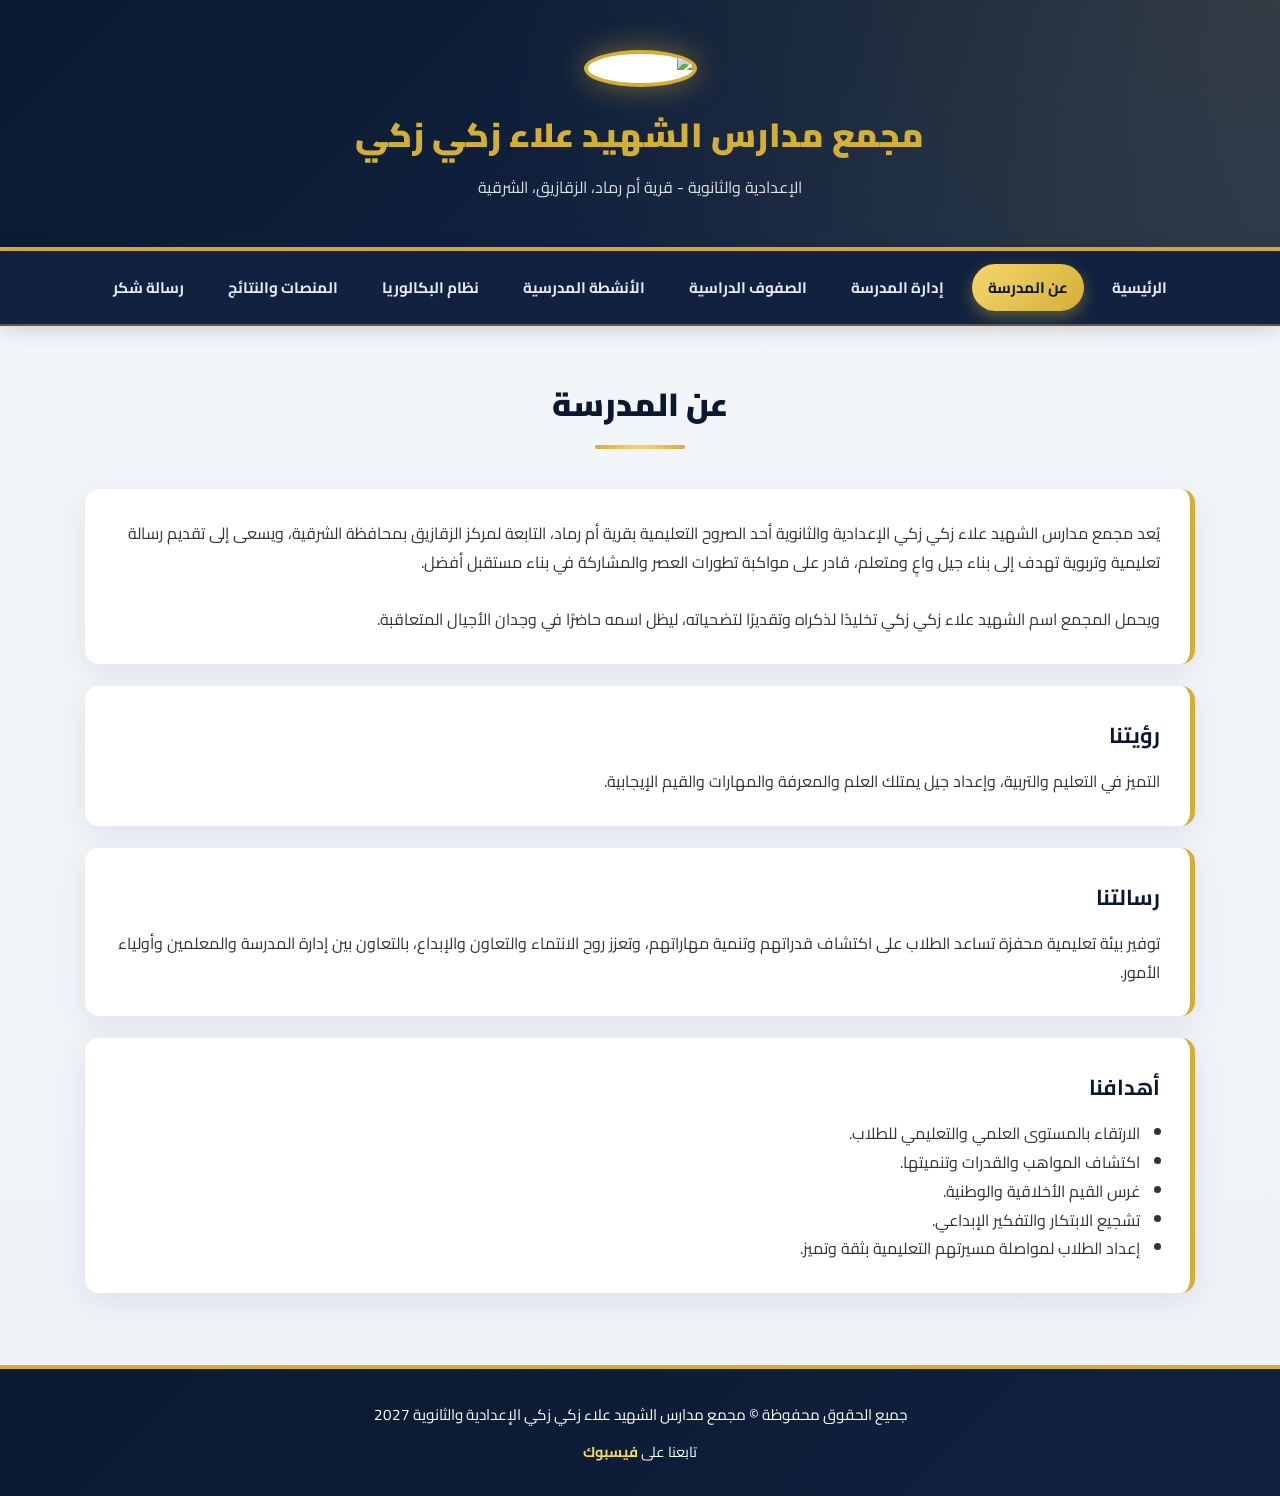
==== about.html @ 5e138547 "Add about page for the school This HTML file provides information about the school, including its vi" ====
<!DOCTYPE html>
<html lang="ar" dir="rtl">
<head>
    <meta charset="UTF-8">
    <meta name="viewport" content="width=device-width, initial-scale=1.0">
    <title>عن المدرسة - مجمع مدارس الشهيد علاء زكي زكي</title>
    <link href="https://fonts.googleapis.com/css2?family=Cairo:wght@400;700;900&display=swap" rel="stylesheet">
    <link rel="stylesheet" href="style.css">
</head>
<body>

    <header>
        <img src="logo.jpg" alt="لوجو المدرسة">
        <h1>مجمع مدارس الشهيد علاء زكي زكي</h1>
        <p>الإعدادية والثانوية - قرية أم رماد، الزقازيق، الشرقية</p>
    </header>

    <nav>
        <ul>
            <li><a href="index.html">الرئيسية</a></li>
            <li><a href="about.html" class="active">عن المدرسة</a></li>
            <li><a href="management.html">إدارة المدرسة</a></li>
            <li><a href="grades.html">الصفوف الدراسية</a></li>
            <li><a href="activities.html">الأنشطة المدرسية</a></li>
            <li><a href="baccalaureate.html">نظام البكالوريا</a></li>
            <li><a href="platforms.html">المنصات والنتائج</a></li>
            <li><a href="thanks.html">رسالة شكر</a></li>
        </ul>
    </nav>

    <div class="container">
        <h2 class="section-title">عن المدرسة</h2>
        <div class="card">
            <p>يُعد مجمع مدارس الشهيد علاء زكي زكي الإعدادية والثانوية أحد الصروح التعليمية بقرية أم رماد، التابعة لمركز الزقازيق بمحافظة الشرقية، ويسعى إلى تقديم رسالة تعليمية وتربوية تهدف إلى بناء جيل واعٍ ومتعلم، قادر على مواكبة تطورات العصر والمشاركة في بناء مستقبل أفضل.</p>
            <br>
            <p>ويحمل المجمع اسم الشهيد علاء زكي زكي تخليدًا لذكراه وتقديرًا لتضحياته، ليظل اسمه حاضرًا في وجدان الأجيال المتعاقبة.</p>
        </div>
        <div class="card">
            <h3>رؤيتنا</h3>
            <p>التميز في التعليم والتربية، وإعداد جيل يمتلك العلم والمعرفة والمهارات والقيم الإيجابية.</p>
        </div>
        <div class="card">
            <h3>رسالتنا</h3>
            <p>توفير بيئة تعليمية محفزة تساعد الطلاب على اكتشاف قدراتهم وتنمية مهاراتهم، وتعزز روح الانتماء والتعاون والإبداع، بالتعاون بين إدارة المدرسة والمعلمين وأولياء الأمور.</p>
        </div>
        <div class="card">
            <h3>أهدافنا</h3>
            <ul style="padding-right: 20px;">
                <li>الارتقاء بالمستوى العلمي والتعليمي للطلاب.</li>
                <li>اكتشاف المواهب والقدرات وتنميتها.</li>
                <li>غرس القيم الأخلاقية والوطنية.</li>
                <li>تشجيع الابتكار والتفكير الإبداعي.</li>
                <li>إعداد الطلاب لمواصلة مسيرتهم التعليمية بثقة وتميز.</li>
            </ul>
        </div>
    </div>

    <footer>
        <p>جميع الحقوق محفوظة © مجمع مدارس الشهيد علاء زكي زكي الإعدادية والثانوية 2027</p>
        <p style="margin-top: 10px; font-size: 0.9rem;">تابعنا على <a href="https://www.facebook.com/share/1ChkDVqz6g/" target="_blank">فيسبوك</a></p>
    </footer>

</body>
</html>
---- style.css ----
/* style.css - النسخة المحسنة */
:root {
    --gold: #d4af37;
    --gold-light: #f4d76b;
    --dark-blue: #0a192f;
    --blue-mid: #112240;
    --light-bg: #f4f6f9;
    --text-color: #333;
    --shadow-soft: 0 8px 30px rgba(10, 25, 47, 0.08);
    --shadow-hover: 0 15px 40px rgba(10, 25, 47, 0.15);
    --radius: 14px;
}

* { margin: 0; padding: 0; box-sizing: border-box; font-family: 'Cairo', sans-serif; }

html { scroll-behavior: smooth; }

body { 
    background: linear-gradient(180deg, #f4f6f9 0%, #eef2f7 100%);
    color: var(--text-color); 
    line-height: 1.8;
    min-height: 100vh;
    display: flex;
    flex-direction: column;
}

/* ===== Header ===== */
header { 
    background: linear-gradient(135deg, #0a192f 0%, #112240 60%, #1a2d4d 100%);
    color: white; 
    text-align: center; 
    padding: 50px 20px 45px;
    position: relative;
    overflow: hidden;
    border-bottom: 4px solid var(--gold);
}

header::before {
    content: '';
    position: absolute;
    inset: 0;
    background: radial-gradient(circle at top right, rgba(212, 175, 55, 0.15), transparent 60%);
    pointer-events: none;
}

header img { 
    width: 130px; 
    height: 130px; 
    border-radius: 50%; 
    border: 4px solid var(--gold); 
    margin-bottom: 18px; 
    object-fit: cover; 
    background: white;
    box-shadow: 0 0 30px rgba(212, 175, 55, 0.5);
    position: relative;
    z-index: 1;
    transition: transform 0.4s ease;
}

header img:hover { transform: scale(1.05) rotate(3deg); }

header h1 { 
    font-size: 2.1rem; 
    color: var(--gold); 
    margin-bottom: 8px;
    font-weight: 900;
    letter-spacing: 0.5px;
    position: relative;
    z-index: 1;
}

header p { 
    font-size: 1rem; 
    opacity: 0.85; 
    position: relative;
    z-index: 1;
}

/* ===== Nav ===== */
nav { 
    background-color: var(--blue-mid);
    position: sticky; 
    top: 0; 
    z-index: 1000; 
    box-shadow: 0 4px 20px rgba(0,0,0,0.15);
    border-bottom: 2px solid rgba(212, 175, 55, 0.4);
}

nav ul { 
    display: flex; 
    justify-content: center; 
    flex-wrap: wrap; 
    list-style: none; 
    padding: 8px 10px;
}

nav ul li { margin: 5px 6px; }

nav ul li a { 
    color: #e6e9f0; 
    text-decoration: none; 
    font-weight: 700; 
    padding: 10px 16px; 
    border-radius: 30px;
    transition: all 0.3s ease;
    display: inline-block;
    font-size: 0.95rem;
}

nav ul li a:hover { 
    color: var(--dark-blue); 
    background: linear-gradient(135deg, var(--gold-light), var(--gold));
    transform: translateY(-2px);
    box-shadow: 0 6px 15px rgba(212, 175, 55, 0.4);
}

nav ul li a.active {
    color: var(--dark-blue);
    background: linear-gradient(135deg, var(--gold-light), var(--gold));
    box-shadow: 0 6px 15px rgba(212, 175, 55, 0.4);
}

/* ===== Container ===== */
.container { 
    flex: 1;
    max-width: 1150px; 
    margin: 50px auto; 
    padding: 0 20px;
    animation: fadeInUp 0.7s ease;
}

@keyframes fadeInUp {
    from { opacity: 0; transform: translateY(25px); }
    to { opacity: 1; transform: translateY(0); }
}

.section-title { 
    text-align: center; 
    font-size: 2rem; 
    color: var(--dark-blue); 
    margin-bottom: 40px;
    position: relative; 
    padding-bottom: 15px;
    font-weight: 900;
}

.section-title::after { 
    content: ''; 
    width: 90px; 
    height: 4px; 
    background: linear-gradient(90deg, var(--gold), var(--gold-light), var(--gold));
    position: absolute; 
    bottom: 0; 
    right: 50%; 
    transform: translateX(50%);
    border-radius: 4px;
}

/* ===== Cards ===== */
.card { 
    background: white;
    padding: 30px; 
    border-radius: var(--radius); 
    box-shadow: var(--shadow-soft);
    margin-bottom: 22px; 
    border-right: 5px solid var(--gold);
    transition: all 0.3s ease;
}

.card:hover {
    transform: translateY(-3px);
    box-shadow: var(--shadow-hover);
}

.card h3 { 
    color: var(--dark-blue); 
    margin-bottom: 12px;
    font-size: 1.35rem;
}

/* ===== Grades Grid ===== */
.grades-grid { 
    display: grid; 
    grid-template-columns: repeat(auto-fit, minmax(220px, 1fr)); 
    gap: 22px; 
}

.grade-item { 
    background: linear-gradient(135deg, var(--dark-blue), var(--blue-mid));
    color: white; 
    text-align: center; 
    padding: 28px 20px; 
    border-radius: var(--radius); 
    font-weight: 700; 
    font-size: 1.1rem;
    transition: all 0.35s ease;
    border: 2px solid transparent;
    cursor: default;
    box-shadow: var(--shadow-soft);
}

.grade-item:hover { 
    background: linear-gradient(135deg, var(--gold-light), var(--gold));
    color: var(--dark-blue); 
    border-color: var(--dark-blue);
    transform: translateY(-6px) scale(1.02);
    box-shadow: 0 15px 35px rgba(212, 175, 55, 0.4);
}

/* ===== Tables ===== */
table { 
    width: 100%; 
    border-collapse: collapse; 
    margin: 25px 0; 
    background: white; 
    border-radius: var(--radius);
    overflow: hidden;
    box-shadow: var(--shadow-soft);
}

th, td { 
    padding: 16px 18px; 
    text-align: right; 
    border-bottom: 1px solid #e8ecf1;
}

th { 
    background: linear-gradient(135deg, var(--dark-blue), var(--blue-mid));
    color: white;
    font-weight: 700;
}

tbody tr { transition: background 0.25s ease; }
tbody tr:hover { background-color: #f6f9fc; }
tbody tr:last-child td { border-bottom: none; }

/* ===== Accordion ===== */
.accordion { 
    background: white; 
    color: var(--dark-blue); 
    cursor: pointer; 
    padding: 20px 22px;
    width: 100%; 
    border: none; 
    text-align: right; 
    outline: none; 
    font-size: 1.05rem; 
    font-weight: 700; 
    transition: all 0.35s ease; 
    margin-bottom: 12px; 
    border-radius: var(--radius); 
    box-shadow: var(--shadow-soft);
    border-right: 5px solid var(--gold);
    position: relative;
}

.accordion::after {
    content: '+';
    position: absolute;
    left: 22px;
    font-size: 1.6rem;
    font-weight: 900;
    color: var(--gold);
    transition: transform 0.3s ease;
}

.accordion.active::after {
    content: '−';
}

.accordion:hover { 
    background-color: #f6f9fc; 
    transform: translateX(-4px);
}

.panel { 
    padding: 0 22px; 
    display: none; 
    background: white; 
    overflow: hidden; 
    margin-bottom: 12px;
    border-radius: var(--radius);
    box-shadow: var(--shadow-soft);
}

.panel p, .panel ul { padding: 12px 0; }
.panel ul { padding-right: 22px; }
.panel h3 { color: var(--dark-blue); margin-top: 15px; }

/* ===== Links Grid ===== */
.links-grid { 
    display: grid; 
    grid-template-columns: repeat(auto-fit, minmax(250px, 1fr)); 
    gap: 22px; 
}

.link-card { 
    background: white; 
    text-align: center; 
    padding: 30px 20px; 
    border-radius: var(--radius); 
    box-shadow: var(--shadow-soft);
    text-decoration: none; 
    color: var(--dark-blue); 
    transition: all 0.35s ease;
    border-top: 5px solid var(--gold);
    display: flex; 
    flex-direction: column; 
    justify-content: center; 
    align-items: center;
    position: relative;
    overflow: hidden;
}

.link-card::before {
    content: '';
    position: absolute;
    inset: 0;
    background: linear-gradient(135deg, rgba(212,175,55,0.08), transparent);
    opacity: 0;
    transition: opacity 0.3s;
}

.link-card:hover::before { opacity: 1; }

.link-card:hover { 
    transform: translateY(-8px); 
    box-shadow: var(--shadow-hover);
}

.link-card h3 { 
    font-size: 1.2rem; 
    margin-bottom: 8px;
    position: relative;
    z-index: 1;
}

.link-card p { 
    font-size: 0.9rem; 
    color: #666;
    position: relative;
    z-index: 1;
}

/* ===== Activities Grid ===== */
.activities-grid { 
    display: grid; 
    grid-template-columns: repeat(auto-fit, minmax(280px, 1fr)); 
    gap: 25px; 
}

.activity-card { 
    background: white; 
    border-radius: var(--radius); 
    overflow: hidden;
    box-shadow: var(--shadow-soft);
    transition: all 0.35s ease;
    border-bottom: 5px solid var(--gold);
}

.activity-card:hover { 
    transform: translateY(-8px); 
    box-shadow: var(--shadow-hover);
}

.activity-icon { 
    background: linear-gradient(135deg, var(--dark-blue), var(--blue-mid));
    color: var(--gold);
    font-size: 2.5rem;
    text-align: center;
    padding: 30px;
}

.activity-content { padding: 25px; }
.activity-content h3 { color: var(--dark-blue); margin-bottom: 10px; font-size: 1.25rem; }
.activity-content p { color: #555; font-size: 0.95rem; }

/* ===== Management Page ===== */
.manager-section { margin-bottom: 50px; }

.manager-card {
    background: white;
    border-radius: var(--radius);
    padding: 35px 25px;
    text-align: center;
    box-shadow: var(--shadow-soft);
    max-width: 500px;
    margin: 0 auto;
    border-top: 6px solid var(--gold);
    transition: all 0.35s ease;
}

.manager-card:hover {
    transform: translateY(-5px);
    box-shadow: var(--shadow-hover);
}

.avatar-frame {
    width: 180px;
    height: 180px;
    border-radius: 50%;
    margin: 0 auto 20px;
    padding: 6px;
    background: linear-gradient(135deg, var(--gold), var(--gold-light), var(--gold));
    box-shadow: 0 0 30px rgba(212, 175, 55, 0.4);
}

.avatar-frame img {
    width: 100%;
    height: 100%;
    border-radius: 50%;
    object-fit: cover;
    background: #eee;
    display: block;
}

.manager-card h3 {
    color: var(--dark-blue);
    font-size: 1.5rem;
    margin-bottom: 5px;
}

.manager-card .role {
    color: var(--gold);
    font-weight: 700;
    font-size: 1.1rem;
    margin-bottom: 10px;
}

.manager-card p {
    color: #666;
    font-size: 0.95rem;
}

.deputies-grid {
    display: grid;
    grid-template-columns: repeat(auto-fit, minmax(250px, 1fr));
    gap: 25px;
    max-width: 800px;
    margin: 0 auto;
}

.deputy-card {
    background: white;
    border-radius: var(--radius);
    padding: 30px 20px;
    text-align: center;
    box-shadow: var(--shadow-soft);
    transition: all 0.35s ease;
    border-top: 5px solid var(--blue-mid);
}

.deputy-card:hover {
    transform: translateY(-6px);
    box-shadow: var(--shadow-hover);
    border-top-color: var(--gold);
}

.deputy-card .avatar-frame {
    width: 150px;
    height: 150px;
}

/* ===== Footer ===== */
footer { 
    background: linear-gradient(135deg, var(--dark-blue), var(--blue-mid));
    color: white; 
    text-align: center; 
    padding: 28px 20px; 
    margin-top: auto;
    border-top: 4px solid var(--gold);
}

footer p { font-size: 0.95rem; margin: 4px 0; }
footer a { color: var(--gold-light); text-decoration: none; font-weight: 700; transition: color 0.3s; }
footer a:hover { color: white; }

/* ===== Responsive ===== */
@media (max-width: 768px) {
    header h1 { font-size: 1.5rem; }
    header img { width: 100px; height: 100px; }
    nav ul li { margin: 3px; }
    nav ul li a { padding: 8px 12px; font-size: 0.85rem; }
    .section-title { font-size: 1.5rem; }
    .container { margin: 30px auto; }
    .avatar-frame { width: 140px; height: 140px; }
    .deputy-card .avatar-frame { width: 120px; height: 120px; }
}
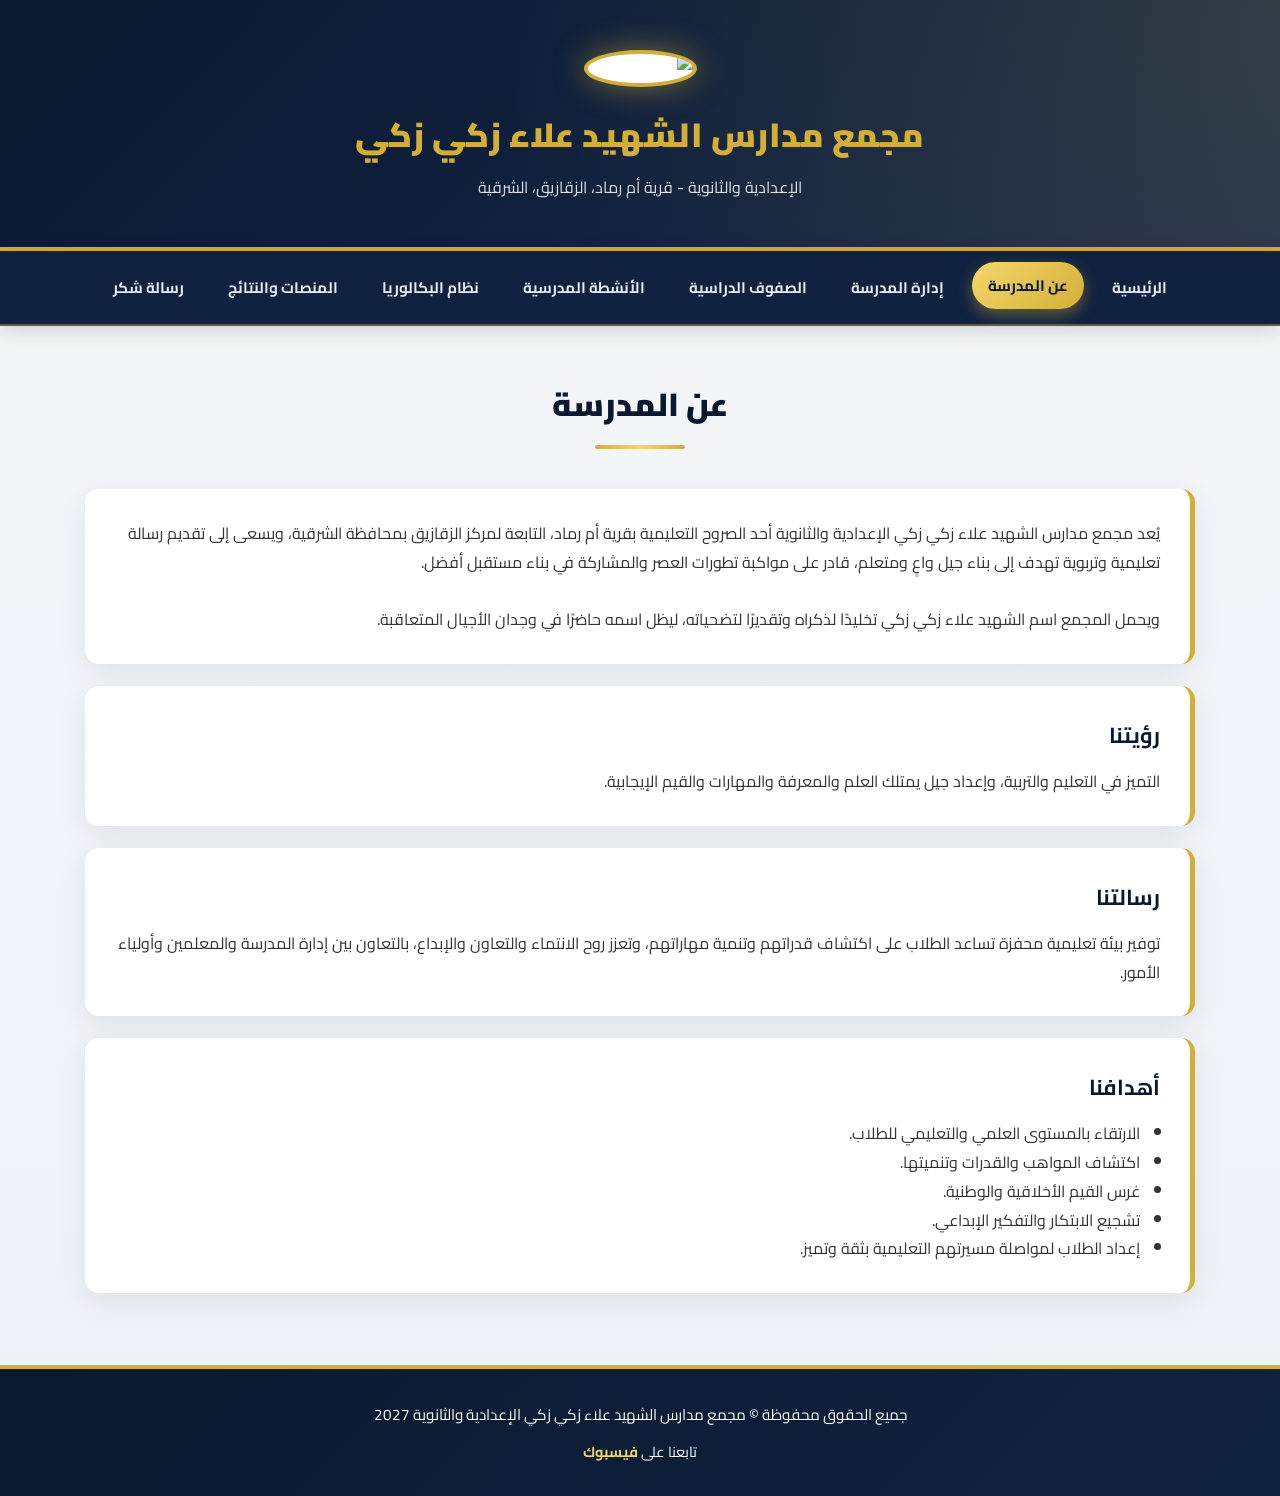
==== commit f2ad01c3: "Implement menu toggle functionality Added a toggle function for the navigation menu." ====
--- a/about.html
+++ b/about.html
@@ -8,15 +8,14 @@
     <link rel="stylesheet" href="style.css">
 </head>
 <body>
-
     <header>
         <img src="logo.jpg" alt="لوجو المدرسة">
         <h1>مجمع مدارس الشهيد علاء زكي زكي</h1>
         <p>الإعدادية والثانوية - قرية أم رماد، الزقازيق، الشرقية</p>
     </header>
-
     <nav>
-        <ul>
+        <button class="menu-toggle" onclick="toggleMenu()">☰ الأقسام</button>
+        <ul id="nav-menu">
             <li><a href="index.html">الرئيسية</a></li>
             <li><a href="about.html" class="active">عن المدرسة</a></li>
             <li><a href="management.html">إدارة المدرسة</a></li>
@@ -27,7 +26,6 @@
             <li><a href="thanks.html">رسالة شكر</a></li>
         </ul>
     </nav>
-
     <div class="container">
         <h2 class="section-title">عن المدرسة</h2>
         <div class="card">
@@ -54,11 +52,14 @@
             </ul>
         </div>
     </div>
-
     <footer>
         <p>جميع الحقوق محفوظة © مجمع مدارس الشهيد علاء زكي زكي الإعدادية والثانوية 2027</p>
         <p style="margin-top: 10px; font-size: 0.9rem;">تابعنا على <a href="https://www.facebook.com/share/1ChkDVqz6g/" target="_blank">فيسبوك</a></p>
     </footer>
-
+    <script>
+        function toggleMenu() {
+            document.getElementById('nav-menu').classList.toggle('show');
+        }
+    </script>
 </body>
 </html>
--- a/style.css
+++ b/style.css
@@ -1,4 +1,4 @@
-/* style.css - النسخة المحسنة */
+/* ===== الإعدادات العامة ===== */
 :root {
     --gold: #d4af37;
     --gold-light: #f4d76b;
@@ -12,7 +12,6 @@
 }
 
 * { margin: 0; padding: 0; box-sizing: border-box; font-family: 'Cairo', sans-serif; }
-
 html { scroll-behavior: smooth; }
 
 body { 
@@ -34,7 +33,6 @@
     overflow: hidden;
     border-bottom: 4px solid var(--gold);
 }
-
 header::before {
     content: '';
     position: absolute;
@@ -42,447 +40,368 @@
     background: radial-gradient(circle at top right, rgba(212, 175, 55, 0.15), transparent 60%);
     pointer-events: none;
 }
-
 header img { 
-    width: 130px; 
-    height: 130px; 
+    width: 130px; height: 130px; 
     border-radius: 50%; 
     border: 4px solid var(--gold); 
     margin-bottom: 18px; 
     object-fit: cover; 
     background: white;
     box-shadow: 0 0 30px rgba(212, 175, 55, 0.5);
-    position: relative;
-    z-index: 1;
+    position: relative; z-index: 1;
     transition: transform 0.4s ease;
 }
-
 header img:hover { transform: scale(1.05) rotate(3deg); }
-
 header h1 { 
-    font-size: 2.1rem; 
-    color: var(--gold); 
-    margin-bottom: 8px;
-    font-weight: 900;
-    letter-spacing: 0.5px;
-    position: relative;
-    z-index: 1;
-}
-
-header p { 
-    font-size: 1rem; 
-    opacity: 0.85; 
-    position: relative;
-    z-index: 1;
-}
-
-/* ===== Nav ===== */
+    font-size: 2.1rem; color: var(--gold); 
+    margin-bottom: 8px; font-weight: 900;
+    letter-spacing: 0.5px; position: relative; z-index: 1;
+}
+header p { font-size: 1rem; opacity: 0.85; position: relative; z-index: 1; }
+
+/* ===== Nav (شريط التنقل) ===== */
 nav { 
     background-color: var(--blue-mid);
-    position: sticky; 
-    top: 0; 
-    z-index: 1000; 
+    position: sticky; top: 0; z-index: 1000; 
     box-shadow: 0 4px 20px rgba(0,0,0,0.15);
     border-bottom: 2px solid rgba(212, 175, 55, 0.4);
 }
 
+/* زرار المنيو (يظهر بس على الموبايل) */
+.menu-toggle {
+    display: none; /* مخفي على الكمبيوتر */
+    background: none;
+    border: none;
+    color: var(--gold);
+    font-size: 2rem;
+    cursor: pointer;
+    padding: 10px 20px;
+    width: 100%;
+    text-align: right;
+}
+
 nav ul { 
-    display: flex; 
-    justify-content: center; 
-    flex-wrap: wrap; 
-    list-style: none; 
-    padding: 8px 10px;
-}
-
+    display: flex; justify-content: center; 
+    flex-wrap: wrap; list-style: none; padding: 8px 10px;
+}
 nav ul li { margin: 5px 6px; }
-
 nav ul li a { 
-    color: #e6e9f0; 
-    text-decoration: none; 
-    font-weight: 700; 
-    padding: 10px 16px; 
-    border-radius: 30px;
-    transition: all 0.3s ease;
-    display: inline-block;
-    font-size: 0.95rem;
-}
-
-nav ul li a:hover { 
+    color: #e6e9f0; text-decoration: none; font-weight: 700; 
+    padding: 10px 16px; border-radius: 30px;
+    transition: all 0.3s ease; display: inline-block; font-size: 0.95rem;
+}
+nav ul li a:hover, nav ul li a.active { 
     color: var(--dark-blue); 
     background: linear-gradient(135deg, var(--gold-light), var(--gold));
     transform: translateY(-2px);
     box-shadow: 0 6px 15px rgba(212, 175, 55, 0.4);
 }
 
-nav ul li a.active {
-    color: var(--dark-blue);
-    background: linear-gradient(135deg, var(--gold-light), var(--gold));
-    box-shadow: 0 6px 15px rgba(212, 175, 55, 0.4);
-}
-
 /* ===== Container ===== */
 .container { 
-    flex: 1;
-    max-width: 1150px; 
-    margin: 50px auto; 
-    padding: 0 20px;
+    flex: 1; max-width: 1150px; margin: 50px auto; padding: 0 20px;
     animation: fadeInUp 0.7s ease;
 }
-
 @keyframes fadeInUp {
     from { opacity: 0; transform: translateY(25px); }
     to { opacity: 1; transform: translateY(0); }
 }
-
 .section-title { 
-    text-align: center; 
-    font-size: 2rem; 
-    color: var(--dark-blue); 
-    margin-bottom: 40px;
-    position: relative; 
-    padding-bottom: 15px;
-    font-weight: 900;
-}
-
+    text-align: center; font-size: 2rem; color: var(--dark-blue); 
+    margin-bottom: 40px; position: relative; padding-bottom: 15px; font-weight: 900;
+}
 .section-title::after { 
-    content: ''; 
-    width: 90px; 
-    height: 4px; 
+    content: ''; width: 90px; height: 4px; 
     background: linear-gradient(90deg, var(--gold), var(--gold-light), var(--gold));
-    position: absolute; 
-    bottom: 0; 
-    right: 50%; 
-    transform: translateX(50%);
-    border-radius: 4px;
+    position: absolute; bottom: 0; right: 50%; 
+    transform: translateX(50%); border-radius: 4px;
 }
 
 /* ===== Cards ===== */
 .card { 
-    background: white;
-    padding: 30px; 
-    border-radius: var(--radius); 
-    box-shadow: var(--shadow-soft);
-    margin-bottom: 22px; 
-    border-right: 5px solid var(--gold);
-    transition: all 0.3s ease;
-}
-
-.card:hover {
-    transform: translateY(-3px);
-    box-shadow: var(--shadow-hover);
-}
-
-.card h3 { 
-    color: var(--dark-blue); 
-    margin-bottom: 12px;
-    font-size: 1.35rem;
-}
+    background: white; padding: 30px; border-radius: var(--radius); 
+    box-shadow: var(--shadow-soft); margin-bottom: 22px; 
+    border-right: 5px solid var(--gold); transition: all 0.3s ease;
+}
+.card:hover { transform: translateY(-3px); box-shadow: var(--shadow-hover); }
+.card h3 { color: var(--dark-blue); margin-bottom: 12px; font-size: 1.35rem; }
 
 /* ===== Grades Grid ===== */
 .grades-grid { 
-    display: grid; 
-    grid-template-columns: repeat(auto-fit, minmax(220px, 1fr)); 
-    gap: 22px; 
-}
-
+    display: grid; grid-template-columns: repeat(auto-fit, minmax(220px, 1fr)); gap: 22px; 
+}
 .grade-item { 
     background: linear-gradient(135deg, var(--dark-blue), var(--blue-mid));
-    color: white; 
-    text-align: center; 
-    padding: 28px 20px; 
-    border-radius: var(--radius); 
-    font-weight: 700; 
-    font-size: 1.1rem;
-    transition: all 0.35s ease;
-    border: 2px solid transparent;
-    cursor: default;
+    color: white; text-align: center; padding: 28px 20px; 
+    border-radius: var(--radius); font-weight: 700; font-size: 1.1rem;
+    transition: all 0.35s ease; border: 2px solid transparent;
     box-shadow: var(--shadow-soft);
 }
-
 .grade-item:hover { 
     background: linear-gradient(135deg, var(--gold-light), var(--gold));
-    color: var(--dark-blue); 
-    border-color: var(--dark-blue);
+    color: var(--dark-blue); border-color: var(--dark-blue);
     transform: translateY(-6px) scale(1.02);
     box-shadow: 0 15px 35px rgba(212, 175, 55, 0.4);
 }
 
 /* ===== Tables ===== */
 table { 
-    width: 100%; 
-    border-collapse: collapse; 
-    margin: 25px 0; 
-    background: white; 
-    border-radius: var(--radius);
-    overflow: hidden;
-    box-shadow: var(--shadow-soft);
-}
-
-th, td { 
-    padding: 16px 18px; 
-    text-align: right; 
-    border-bottom: 1px solid #e8ecf1;
-}
-
+    width: 100%; border-collapse: collapse; margin: 25px 0; 
+    background: white; border-radius: var(--radius);
+    overflow: hidden; box-shadow: var(--shadow-soft);
+}
+th, td { padding: 16px 18px; text-align: right; border-bottom: 1px solid #e8ecf1; }
 th { 
-    background: linear-gradient(135deg, var(--dark-blue), var(--blue-mid));
-    color: white;
-    font-weight: 700;
-}
-
+    background: linear-gradient(135deg, var(--dark-blue), var(--blue-mid)); 
+    color: white; font-weight: 700; 
+}
 tbody tr { transition: background 0.25s ease; }
 tbody tr:hover { background-color: #f6f9fc; }
 tbody tr:last-child td { border-bottom: none; }
 
 /* ===== Accordion ===== */
 .accordion { 
-    background: white; 
-    color: var(--dark-blue); 
-    cursor: pointer; 
-    padding: 20px 22px;
-    width: 100%; 
-    border: none; 
-    text-align: right; 
-    outline: none; 
-    font-size: 1.05rem; 
-    font-weight: 700; 
-    transition: all 0.35s ease; 
-    margin-bottom: 12px; 
-    border-radius: var(--radius); 
-    box-shadow: var(--shadow-soft);
-    border-right: 5px solid var(--gold);
-    position: relative;
-}
-
+    background: white; color: var(--dark-blue); cursor: pointer; 
+    padding: 20px 22px; width: 100%; border: none; text-align: right; 
+    outline: none; font-size: 1.05rem; font-weight: 700; 
+    transition: all 0.35s ease; margin-bottom: 12px; 
+    border-radius: var(--radius); box-shadow: var(--shadow-soft);
+    border-right: 5px solid var(--gold); position: relative;
+}
 .accordion::after {
-    content: '+';
-    position: absolute;
-    left: 22px;
-    font-size: 1.6rem;
-    font-weight: 900;
-    color: var(--gold);
+    content: '+'; position: absolute; left: 22px; 
+    font-size: 1.6rem; font-weight: 900; color: var(--gold);
     transition: transform 0.3s ease;
 }
-
-.accordion.active::after {
-    content: '−';
-}
-
-.accordion:hover { 
-    background-color: #f6f9fc; 
-    transform: translateX(-4px);
-}
-
+.accordion.active::after { content: '−'; }
+.accordion:hover { background-color: #f6f9fc; transform: translateX(-4px); }
 .panel { 
-    padding: 0 22px; 
-    display: none; 
-    background: white; 
-    overflow: hidden; 
-    margin-bottom: 12px;
-    border-radius: var(--radius);
-    box-shadow: var(--shadow-soft);
-}
-
+    padding: 0 22px; display: none; background: white; 
+    overflow: hidden; margin-bottom: 12px;
+    border-radius: var(--radius); box-shadow: var(--shadow-soft);
+}
 .panel p, .panel ul { padding: 12px 0; }
 .panel ul { padding-right: 22px; }
 .panel h3 { color: var(--dark-blue); margin-top: 15px; }
 
 /* ===== Links Grid ===== */
 .links-grid { 
-    display: grid; 
-    grid-template-columns: repeat(auto-fit, minmax(250px, 1fr)); 
-    gap: 22px; 
-}
-
+    display: grid; grid-template-columns: repeat(auto-fit, minmax(250px, 1fr)); gap: 22px; 
+}
 .link-card { 
-    background: white; 
-    text-align: center; 
-    padding: 30px 20px; 
-    border-radius: var(--radius); 
-    box-shadow: var(--shadow-soft);
-    text-decoration: none; 
-    color: var(--dark-blue); 
-    transition: all 0.35s ease;
-    border-top: 5px solid var(--gold);
-    display: flex; 
-    flex-direction: column; 
-    justify-content: center; 
-    align-items: center;
-    position: relative;
-    overflow: hidden;
-}
-
+    background: white; text-align: center; padding: 30px 20px; 
+    border-radius: var(--radius); box-shadow: var(--shadow-soft);
+    text-decoration: none; color: var(--dark-blue); transition: all 0.35s ease;
+    border-top: 5px solid var(--gold); display: flex; 
+    flex-direction: column; justify-content: center; align-items: center;
+    position: relative; overflow: hidden;
+}
 .link-card::before {
-    content: '';
-    position: absolute;
-    inset: 0;
+    content: ''; position: absolute; inset: 0;
     background: linear-gradient(135deg, rgba(212,175,55,0.08), transparent);
-    opacity: 0;
-    transition: opacity 0.3s;
-}
-
+    opacity: 0; transition: opacity 0.3s;
+}
 .link-card:hover::before { opacity: 1; }
-
-.link-card:hover { 
-    transform: translateY(-8px); 
-    box-shadow: var(--shadow-hover);
-}
-
-.link-card h3 { 
-    font-size: 1.2rem; 
-    margin-bottom: 8px;
-    position: relative;
-    z-index: 1;
-}
-
-.link-card p { 
-    font-size: 0.9rem; 
-    color: #666;
-    position: relative;
-    z-index: 1;
-}
-
-/* ===== Activities Grid ===== */
-.activities-grid { 
-    display: grid; 
-    grid-template-columns: repeat(auto-fit, minmax(280px, 1fr)); 
-    gap: 25px; 
-}
-
-.activity-card { 
-    background: white; 
-    border-radius: var(--radius); 
-    overflow: hidden;
-    box-shadow: var(--shadow-soft);
-    transition: all 0.35s ease;
-    border-bottom: 5px solid var(--gold);
-}
-
-.activity-card:hover { 
-    transform: translateY(-8px); 
-    box-shadow: var(--shadow-hover);
-}
-
-.activity-icon { 
-    background: linear-gradient(135deg, var(--dark-blue), var(--blue-mid));
-    color: var(--gold);
-    font-size: 2.5rem;
-    text-align: center;
-    padding: 30px;
-}
-
-.activity-content { padding: 25px; }
-.activity-content h3 { color: var(--dark-blue); margin-bottom: 10px; font-size: 1.25rem; }
-.activity-content p { color: #555; font-size: 0.95rem; }
+.link-card:hover { transform: translateY(-8px); box-shadow: var(--shadow-hover); }
+.link-card h3 { font-size: 1.2rem; margin-bottom: 8px; position: relative; z-index: 1; }
+.link-card p { font-size: 0.9rem; color: #666; position: relative; z-index: 1; }
+
+/* ===== Activities Gallery ===== */
+.gallery-grid {
+    display: grid; grid-template-columns: repeat(auto-fill, minmax(280px, 1fr));
+    gap: 20px; margin-top: 30px;
+}
+.gallery-item {
+    position: relative; border-radius: var(--radius); overflow: hidden;
+    box-shadow: var(--shadow-soft); aspect-ratio: 4 / 3; cursor: pointer;
+    border: 3px solid white; transition: all 0.4s ease;
+}
+.gallery-item::after {
+    content: ''; position: absolute; inset: 0;
+    background: linear-gradient(180deg, transparent 50%, rgba(10, 25, 47, 0.85) 100%);
+    opacity: 0; transition: opacity 0.4s ease;
+}
+.gallery-item img {
+    width: 100%; height: 100%; object-fit: cover;
+    transition: transform 0.6s ease; display: block;
+}
+.gallery-item:hover {
+    border-color: var(--gold); transform: translateY(-6px);
+    box-shadow: 0 20px 40px rgba(212, 175, 55, 0.3);
+}
+.gallery-item:hover img { transform: scale(1.1); }
+.gallery-item:hover::after { opacity: 1; }
+.gallery-caption {
+    position: absolute; bottom: 15px; right: 15px; color: white;
+    font-weight: 700; z-index: 2; opacity: 0; transform: translateY(10px);
+    transition: all 0.4s ease 0.1s;
+}
+.gallery-item:hover .gallery-caption { opacity: 1; transform: translateY(0); }
+
+/* ===== Lightbox ===== */
+.lightbox {
+    display: none; position: fixed; inset: 0;
+    background: rgba(10, 25, 47, 0.95); z-index: 9999;
+    justify-content: center; align-items: center; padding: 20px;
+}
+.lightbox.open { display: flex; animation: fadeIn 0.3s ease; }
+@keyframes fadeIn { from { opacity: 0; } to { opacity: 1; } }
+.lightbox img {
+    max-width: 90%; max-height: 85vh; border-radius: 10px;
+    border: 5px solid var(--gold); box-shadow: 0 0 60px rgba(212, 175, 55, 0.5);
+}
+.lightbox-close {
+    position: absolute; top: 20px; left: 30px; color: var(--gold);
+    font-size: 3rem; cursor: pointer; font-weight: 900; line-height: 1;
+    transition: transform 0.3s;
+}
+.lightbox-close:hover { transform: scale(1.2) rotate(90deg); }
 
 /* ===== Management Page ===== */
 .manager-section { margin-bottom: 50px; }
-
 .manager-card {
-    background: white;
-    border-radius: var(--radius);
-    padding: 35px 25px;
-    text-align: center;
-    box-shadow: var(--shadow-soft);
-    max-width: 500px;
-    margin: 0 auto;
-    border-top: 6px solid var(--gold);
-    transition: all 0.35s ease;
-}
-
-.manager-card:hover {
-    transform: translateY(-5px);
-    box-shadow: var(--shadow-hover);
-}
-
+    background: white; border-radius: var(--radius); padding: 35px 25px;
+    text-align: center; box-shadow: var(--shadow-soft); max-width: 500px;
+    margin: 0 auto; border-top: 6px solid var(--gold); transition: all 0.35s ease;
+}
+.manager-card:hover { transform: translateY(-5px); box-shadow: var(--shadow-hover); }
 .avatar-frame {
-    width: 180px;
-    height: 180px;
-    border-radius: 50%;
-    margin: 0 auto 20px;
-    padding: 6px;
+    width: 180px; height: 180px; border-radius: 50%;
+    margin: 0 auto 20px; padding: 6px;
     background: linear-gradient(135deg, var(--gold), var(--gold-light), var(--gold));
     box-shadow: 0 0 30px rgba(212, 175, 55, 0.4);
 }
-
 .avatar-frame img {
-    width: 100%;
-    height: 100%;
-    border-radius: 50%;
-    object-fit: cover;
-    background: #eee;
-    display: block;
-}
-
-.manager-card h3 {
-    color: var(--dark-blue);
-    font-size: 1.5rem;
-    margin-bottom: 5px;
-}
-
-.manager-card .role {
-    color: var(--gold);
-    font-weight: 700;
-    font-size: 1.1rem;
-    margin-bottom: 10px;
-}
-
-.manager-card p {
-    color: #666;
-    font-size: 0.95rem;
-}
+    width: 100%; height: 100%; border-radius: 50%;
+    object-fit: cover; background: #eee; display: block;
+}
+.manager-card h3 { color: var(--dark-blue); font-size: 1.5rem; margin-bottom: 5px; }
+.manager-card .role { color: var(--gold); font-weight: 700; font-size: 1.1rem; margin-bottom: 10px; }
+.manager-card p { color: #666; font-size: 0.95rem; }
 
 .deputies-grid {
-    display: grid;
-    grid-template-columns: repeat(auto-fit, minmax(250px, 1fr));
-    gap: 25px;
-    max-width: 800px;
-    margin: 0 auto;
-}
-
+    display: grid; grid-template-columns: repeat(auto-fit, minmax(250px, 1fr));
+    gap: 25px; max-width: 800px; margin: 0 auto;
+}
 .deputy-card {
-    background: white;
-    border-radius: var(--radius);
-    padding: 30px 20px;
-    text-align: center;
-    box-shadow: var(--shadow-soft);
-    transition: all 0.35s ease;
-    border-top: 5px solid var(--blue-mid);
-}
-
-.deputy-card:hover {
-    transform: translateY(-6px);
-    box-shadow: var(--shadow-hover);
-    border-top-color: var(--gold);
-}
-
-.deputy-card .avatar-frame {
-    width: 150px;
-    height: 150px;
-}
+    background: white; border-radius: var(--radius); padding: 30px 20px;
+    text-align: center; box-shadow: var(--shadow-soft);
+    transition: all 0.35s ease; border-top: 5px solid var(--blue-mid);
+}
+.deputy-card:hover { 
+    transform: translateY(-6px); box-shadow: var(--shadow-hover); 
+    border-top-color: var(--gold); 
+}
+.deputy-card .avatar-frame { width: 150px; height: 150px; }
+.deputy-card h3 { color: var(--dark-blue); font-size: 1.3rem; margin-bottom: 5px; }
+.deputy-card .role { color: var(--gold); font-weight: 700; margin-bottom: 10px; }
+.deputy-card p { color: #666; font-size: 0.9rem; }
 
 /* ===== Footer ===== */
 footer { 
     background: linear-gradient(135deg, var(--dark-blue), var(--blue-mid));
-    color: white; 
-    text-align: center; 
-    padding: 28px 20px; 
-    margin-top: auto;
-    border-top: 4px solid var(--gold);
-}
-
+    color: white; text-align: center; padding: 28px 20px; 
+    margin-top: auto; border-top: 4px solid var(--gold);
+}
 footer p { font-size: 0.95rem; margin: 4px 0; }
 footer a { color: var(--gold-light); text-decoration: none; font-weight: 700; transition: color 0.3s; }
 footer a:hover { color: white; }
 
-/* ===== Responsive ===== */
+/* ===== Responsive للموبايل ===== */
 @media (max-width: 768px) {
-    header h1 { font-size: 1.5rem; }
-    header img { width: 100px; height: 100px; }
-    nav ul li { margin: 3px; }
-    nav ul li a { padding: 8px 12px; font-size: 0.85rem; }
-    .section-title { font-size: 1.5rem; }
-    .container { margin: 30px auto; }
-    .avatar-frame { width: 140px; height: 140px; }
-    .deputy-card .avatar-frame { width: 120px; height: 120px; }
-}
+    header { padding: 30px 15px; }
+    header h1 { font-size: 1.3rem; }
+    header img { width: 90px; height: 90px; }
+    header p { font-size: 0.85rem; }
+
+    /* إظهار زرار المنيو */
+    .menu-toggle { display: block; }
+
+    /* إخفاء القائمة بشكل افتراضي */
+    nav ul { 
+        display: none; 
+        flex-direction: column;
+        padding: 10px;
+    }
+    /* إظهار القائمة عند الضغط */
+    nav ul.show {
+        display: flex;
+    }
+    nav ul li { margin: 3px 0; text-align: center; }
+    nav ul li a { 
+        display: block; 
+        padding: 10px; 
+        font-size: 0.9rem; 
+        border-radius: 8px;
+    }
+
+    .section-title { font-size: 1.4rem; margin-bottom: 25px; }
+    .section-title::after { width: 60px; height: 3px; }
+
+    .container { margin: 25px auto; padding: 0 12px; }
+
+    .card { padding: 20px 15px; margin-bottom: 15px; }
+    .card h3 { font-size: 1.1rem; }
+    .card p { font-size: 0.95rem; }
+
+    /* الأكورديون - تصغير وتظبيط */
+    .accordion { 
+        padding: 10px 35px 10px 10px; 
+        font-size: 0.8rem; 
+        line-height: 1.4; 
+        margin-bottom: 8px;
+    }
+    .accordion::after { left: 10px; font-size: 1.1rem; }
+    .panel { padding: 0 10px; }
+    .panel h3 { font-size: 0.9rem; margin-top: 8px; }
+    .panel p, .panel ul { font-size: 0.78rem; padding: 5px 0; }
+    .panel ul { padding-right: 10px; }
+
+    /* الجدول */
+    table { font-size: 0.7rem; display: block; overflow-x: auto; white-space: nowrap; }
+    th, td { padding: 6px 5px; }
+    table::before {
+        content: '← حرك الجدول أفقياً لرؤية المزيد →';
+        display: block; text-align: center; font-size: 0.7rem;
+        color: #888; padding: 6px; background: #f9f9f9; margin-bottom: 5px; border-radius: 5px;
+    }
+
+    /* الإدارة - المديرة */
+    .manager-card { padding: 20px 15px; margin: 0 10px; }
+    .manager-card h3 { font-size: 1.2rem; }
+    .manager-card .role { font-size: 0.9rem; }
+    .manager-card p { font-size: 0.85rem; line-height: 1.6; }
+    .avatar-frame { width: 120px; height: 120px; margin-bottom: 15px; }
+
+    /* الإدارة - الوكلاء */
+    .deputies-grid { 
+        grid-template-columns: 1fr 1fr; 
+        gap: 10px;
+        padding: 0 5px;
+    }
+    .deputy-card { padding: 15px 10px; }
+    .deputy-card .avatar-frame { width: 80px; height: 80px; margin-bottom: 10px; border-width: 3px; }
+    .deputy-card h3 { font-size: 0.9rem; margin-bottom: 3px; }
+    .deputy-card .role { font-size: 0.75rem; margin-bottom: 8px; }
+    .deputy-card p { font-size: 0.7rem; line-height: 1.4; }
+
+    .links-grid { grid-template-columns: 1fr; gap: 15px; }
+    .link-card { padding: 20px 15px; }
+    .link-card h3 { font-size: 1.05rem; }
+
+    .grades-grid { grid-template-columns: 1fr 1fr; gap: 12px; }
+    .grade-item { padding: 18px 10px; font-size: 0.9rem; }
+
+    .gallery-grid { grid-template-columns: repeat(auto-fill, minmax(150px, 1fr)); gap: 12px; }
+
+    footer { padding: 20px 15px; }
+    footer p { font-size: 0.85rem; }
+}
+
+@media (max-width: 400px) {
+    .grades-grid { grid-template-columns: 1fr; }
+    header h1 { font-size: 1.1rem; }
+    nav ul li a { font-size: 0.8rem; padding: 8px; }
+    .avatar-frame { width: 110px; height: 110px; }
+    .deputy-card .avatar-frame { width: 70px; height: 70px; }
+        }
